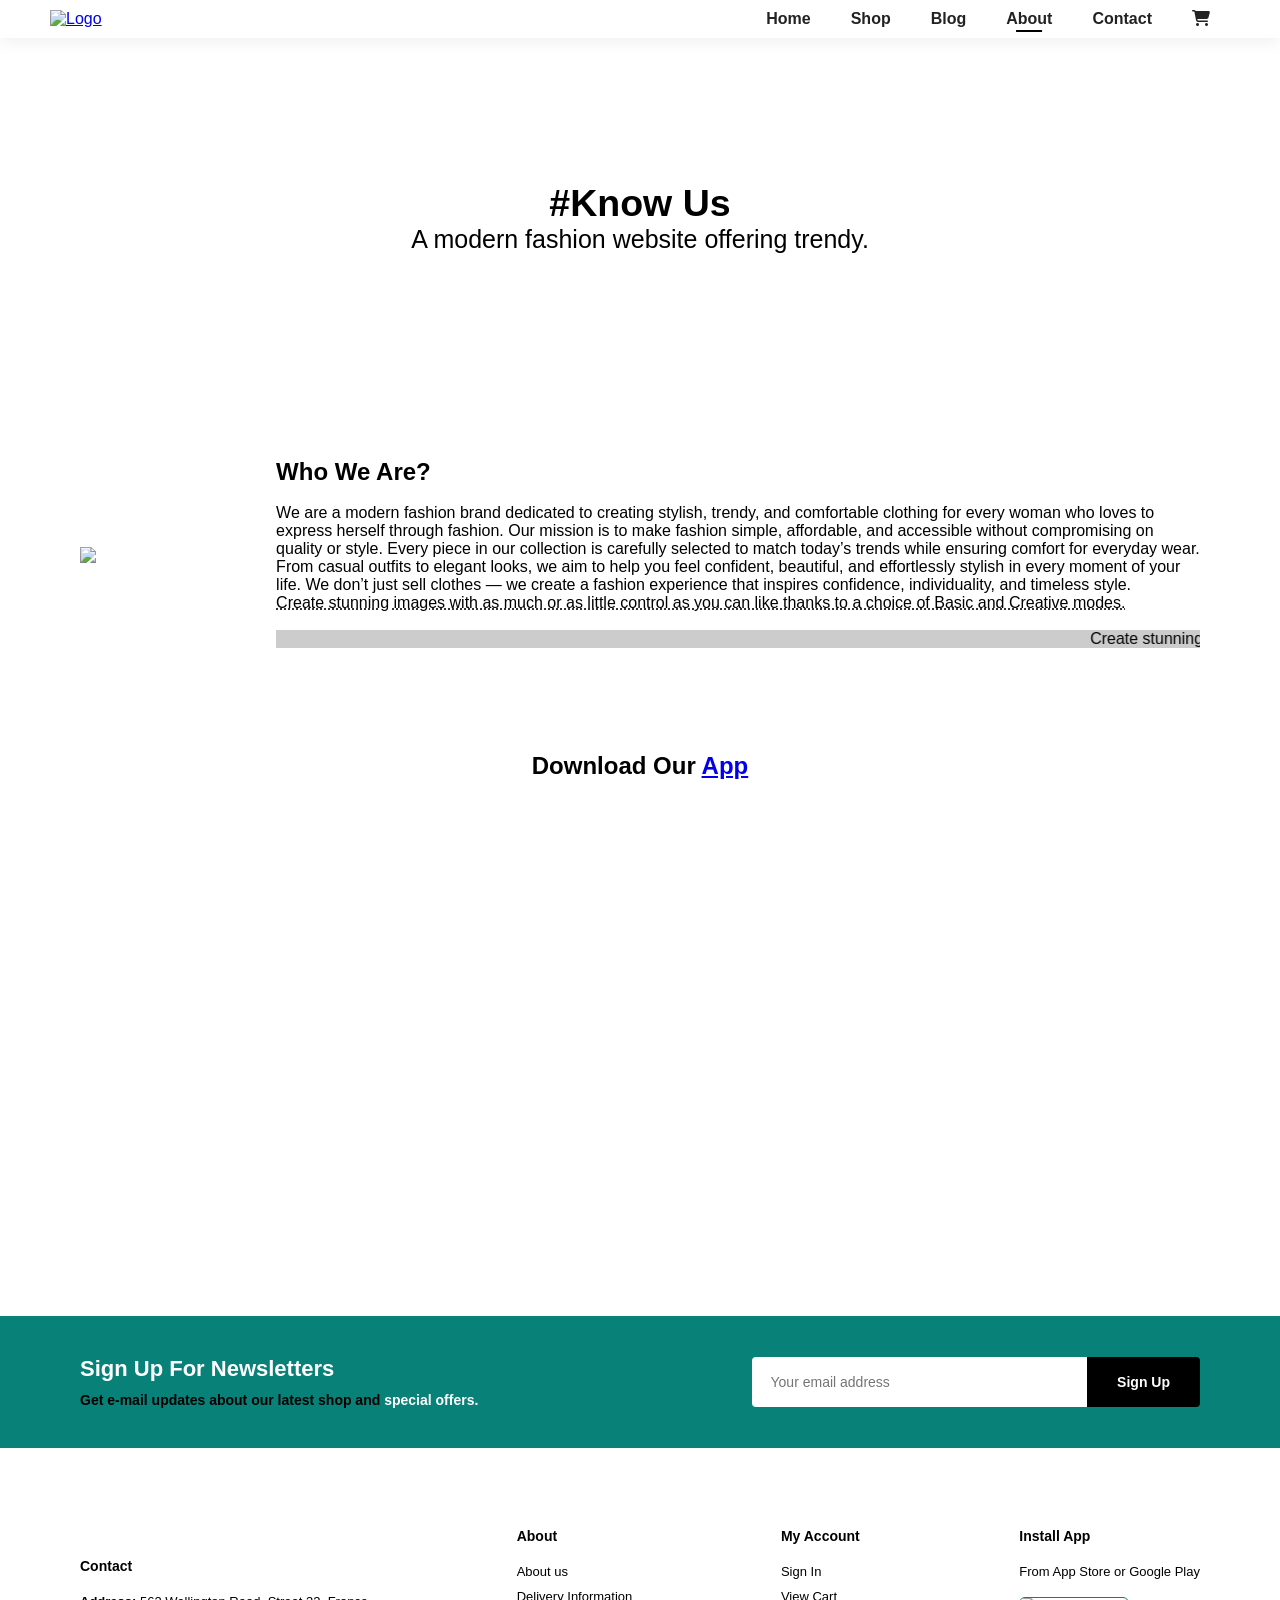
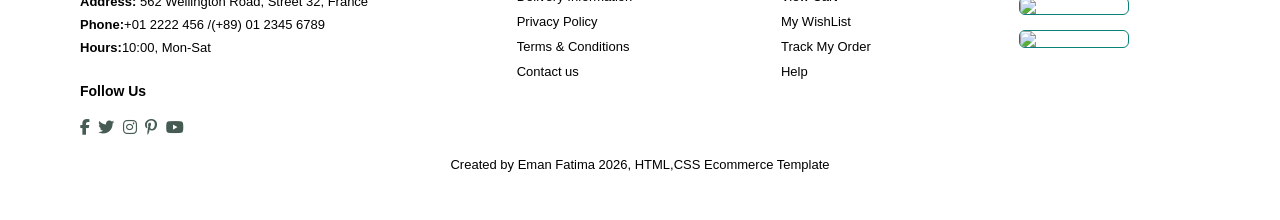
==== about.html @ 274ce92a "Add files via upload" ====
<!DOCTYPE html>
<html lang="en">
<head>
    <meta charset="UTF-8">
    <meta name="viewport" content="width=device-width, initial-scale=1.0">
    <title>E-commerce Website</title>
    <!-- Font Awesome -->
    <link rel="stylesheet" href="https://cdnjs.cloudflare.com/ajax/libs/font-awesome/6.5.0/css/all.min.css">
    <!-- Custom CSS -->
    <link rel="stylesheet" href="e-commerce.css">
</head>
<body>
  
  <!-- HEADER / NAVBAR -->
  <header id="header">
    <a href="#"><img src="images/preview.png" class="logo" alt="Logo"></a>
    <div>
        <ul id="navbar">
            <li><a  href="index.html">Home</a></li>
            <li><a href="shop.html">Shop</a></li>
            <li><a  href="blog.html">Blog</a></li>
            <li><a class="active" href="about.html">About</a></li>
            <li><a href="contact.html">Contact</a></li>
            <li><a href="cart.html"><i class="fa-solid fa-cart-shopping"></i></a></li>
        </ul>
    </div>
    <div id="mobile">
        <a href="cart.html"><i class="fa-solid fa-cart-shopping"></i></a>
        <i id="bar" class="fas fa-bars"></i>

    </div>
  </header>


  <!-- HERO SECTION -->
  <section id="page-header" class="about-header">
    <h2>#Know Us</h2>
    <p>A modern fashion website offering trendy.</p>
   
  </section>


  <section id="about-head" class="about-header">
    <img src="images/a.webp">
    <div>
        <h1>Who We Are?</h1><br>
        <p>We are a modern fashion brand dedicated to creating stylish, trendy, and comfortable clothing for every woman who loves to express herself through fashion. Our mission is to make fashion simple, affordable, and accessible without compromising on quality or style.

            Every piece in our collection is carefully selected to match today’s trends while ensuring comfort for everyday wear. From casual outfits to elegant looks, we aim to help you feel confident, beautiful, and effortlessly stylish in every moment of your life.
            
            We don’t just sell clothes — we create a fashion experience that inspires confidence, individuality, and timeless style.</p>


        <abbr title="">Create stunning images with as much or as little control as you can 
            like thanks to a choice of Basic and Creative modes.
        </abbr>

        <br><br>

        <marquee bgcolor="#ccc" loop="-1" scrollamount="5" width="100%">Create stunning
            images with as much or as less little control as you like thanks to a choice of Basic 
            and Creative modes.

        </marquee>
    </div>

  </section>



  <section id="about-app" class="section-p1">
    <h1>Download Our <a href="#">App</a></h1>
    <div class="video">
        <video autoplay muted loop src="images/fashion.mp4"></video>

    </div>
  </section>

  <section id="newsletter" class="section-p1 section-m1">
    <div class="newsletter">
        <h4>Sign Up For Newsletters</h4>
        <p>Get e-mail updates about our latest shop and <span>special offers.</span></p>
    </div>
    <div class="form">
        <input type="text" placeholder="Your email address">
        <button class="normal">Sign Up</button>

    </div>

  </section>


  <footer class="section-p1">
    <div class="col">
        <img class="logo"src="images/preview.png" alt="">
        <h4>Contact</h4>
        <p><strong>Address:</strong> 562 Wellington Road, Street 32, France</p>
        <p><strong>Phone:</strong>+01 2222 456 /(+89) 01 2345 6789</p>
        <p><strong>Hours:</strong>10:00, Mon-Sat</p>
<div class="follow">
    <h4>Follow Us</h4>
     <div class="icon">
        <i class="fab fa-facebook-f"></i>
        <i class="fab fa-twitter"></i>
        <i class="fab fa-instagram"></i>
        <i class="fab fa-pinterest-p"></i>
        <i class="fab fa-youtube"></i>
     </div>
</div>
    </div>

    <div class="col">
        <h4>About</h4>
        <a href="#">About us</a>
        <a href="#">Delivery Information</a>
        <a href="#">Privacy Policy</a>
        <a href="#">Terms & Conditions</a>
        <a href="#">Contact us</a>
    </div>

    <div class="col">
        <h4>My Account</h4>
        <a href="#">Sign In</a>
        <a href="#">View Cart</a>
        <a href="#">My WishList</a>
        <a href="#">Track My Order</a>
        <a href="#">Help</a>
    </div>
    <div class="col install">
        <h4>Install App</h4>
        <p>From App Store or Google Play</p>
        <div class="row">
            <img src="images/ew.png">
            <img src="images/view.png">
        </div>
    </div>
    <div class="copy-right">
        <p>Created by Eman Fatima 2026, HTML,CSS Ecommerce Template</p>

    </div>
  </footer>



  

  <script src="script.js"></script>
</body>
</html>
---- e-commerce.css ----
/* ================= GLOBAL ================= */
*{
    margin: 0;
    padding: 0;
    box-sizing: border-box;
    font-family: 'Spartan', sans-serif;
}

/* ================= LOGO ================= */
.logo {
    width: 120px;
    height: auto;
    object-fit: contain;
}

/* ================= HEADER ================= */
#header{
    display: flex;
    align-items: center;
    justify-content: space-between;
    padding: 10px 50px;
  
    box-shadow: 0 5px 15px rgba(0,0,0,0.06);
    position: relative;
    width: 100%;
    overflow: hidden;
}
*{
    max-width: 100%;
}

#navbar {
    display: flex;
    align-items: center;
    justify-content: center;
}

#navbar li{
    list-style: none;
    padding: 0 20px;
    position: relative;
}

#navbar li a {
    text-decoration: none;
    font-size: 16px;
    font-weight: 600;
    color: #222;
    transition: 0.3s ease;
}

#navbar li a.active::after,
#navbar li a:hover::after {
    content: "";
    width: 30%;
    height: 2px;
    background: black;
    position: absolute;
    bottom: -4px;
    left: 50%;
    transform: translateX(-50%);
}

/* ================= HERO SECTION ================= */
#hero{
    background-color: rgb(225, 233, 236);
    padding: 0 80px;
    min-height: 90vh;
    display: flex;
    align-items: center;
    justify-content: space-between;
}

.hero-text{
    max-width: 500px;
}

#hero h4{
    padding-bottom: 10px;
}

#hero h2{
    font-size: 40px;
    padding-bottom: 10px;
}

#hero h1{
    color: #088178;
    padding-bottom: 10px;
}

#hero p{
    padding-bottom: 10px;
}

#hero button{
    background-color:#088178;
    color: white;
    border: none;
    padding: 12px 35px;
    font-size: 16px;
    font-weight: 600;
    border-radius: 25px;
    cursor: pointer;
    transition: 0.3s ease;
    margin-top: 15px;
}

#hero button:hover{
    background-color: #088178;
    transform: scale(1.05);
}

.hero-image img{
    width: 450px;
}
.section-p1{
    padding: 40px 80px;
}
#feature{
    display: flex;
    align-items: center;
    justify-content: space-between;
    flex-wrap: wrap;
}

#feature .fe-box{
    width:180px;
    text-align: center;
    padding: 25px 15px;
    box-shadow: 20px 20px 34px rgb(0,0,0,0.03);
    border:1px solid #cce7d0;
    border-radius: 4px;
    margin: 15px 0;
}
#feature .fe-box img {
    width: 150px;     /* image chhoti karne ke liye */
    height: auto;    /* proportion maintain rahe */
    display: block;
    margin: 0 auto;  /* image center me rahe */
}
#feature .fe-box:hover{
    box-shadow: 10px 10px 54px rgba(70,62,221,0.1);
}
#feature .fe-box h6{
    display: inline-block;
    padding: 9px 8px 6px 8px;
    line-height: 1;
    border-radius: 4px;
    color:white;
    background-color:#088178;
}
#product1{
    text-align: center;
}
#product1 .pro-container{
    display:flex;
    justify-content: space-between;
    padding-top:20px;
    flex-wrap:wrap;
}



/* ================= PRODUCT SECTION ================= */
#product1 {
    text-align: center;
    padding: 40px 80px;
}

#product1 .pro-container {
    display: flex;
    flex-wrap: wrap;
    justify-content: space-between;
    align-items: stretch;
    gap: 20px; /* spacing between boxes */
}

#product1 .pro {
    width: 23%;        /* desktop: 4 per row */
    min-width: 250px;
    padding: 10px 12px;
    border: 2px solid #cce7d0;
    border-radius: 25px;
    cursor: pointer;
    box-shadow: 20px 20px 30px rgba(0,0,0,0.02);
    margin: 15px 0;
    transition: 0.2s ease;
    display: flex;
    flex-direction: column;
    justify-content: space-between;
    position: relative;
}

/* Images same height */
#product1 .pro img {
    width: 100%;
    height: 250px;          /* fixed height */
    object-fit: cover;      /* maintain aspect ratio inside box */
    border-radius: 20px;
    display: block;
}

/* Description */
#product1 .pro .des {
    text-align: start;
    padding: 10px 0;
}

#product1 .pro .des span {
    color: #606063;
    font-size: 14px;
}

#product1 .pro .des h5 {
    padding-top: 7px;
    color: #1a1a1a;
    font-size: 14px;
}

#product1 .pro .des i {
    font-size: 12px;
    color: rgb(243, 181, 25);
}

/* Price + cart container */
.price-cart {
    display: flex;
    align-items: center;
    justify-content: space-between;
    margin-top: 10px;
}

.price-cart h4 {
    font-size: 15px;
    font-weight: 700;
    color: #088178;
    margin: 0;
}

/* Cart icon styling */
.cart-icon {
    width: 40px;
    height: 40px;
    display: flex;
    align-items: center;
    justify-content: center;
    border-radius: 50%;
    background-color: #e8f6ea;
    border: 1px solid #cce7d0;
    color: #FF5733 !important;  /* desired color */
    font-size: 20px;
    cursor: pointer;
}
a i.fa-cart-arrow-down {
    color: black !important;  /* apna desired color */
    font-size: 20px;             /* optional size */
}
.section-m1{
    padding: 40px 80px;
}
#banner{
    display: flex;
    flex-direction: column;
    justify-content: center;
    align-items: center;
    text-align: center;
    background-image:url(images/sale.jpg);
  width: 100%;height:40vh;
  background-size: cover;
  background-position: center;
}
#banner h4{
    color:#fff;
    font-size:16px;
}
#banner h2{
    color:#fff;
    font-size:30px;
    padding: 10px 0;
}
#banner h2 span{
    color:black;
}
button.normal{
    font-size:14px;
    font-weight: 600;
    padding: 15px 30px;
    color: black;
    background-color: white;
    border-radius: 4px;
    cursor: pointer;
    border:none;
    outline:none;
    transition: 0.2s;

}
img{
    transition: transform 0.4s ease, box-shadow 0.4s ease;
    max-width: 100%;
    height: auto;
}

img:hover{
    transform: scale(1.08);
    box-shadow: 0 10px 25px rgba(0,0,0,0.2);
}
.section-m1{
    margin:40px 0;
}
button.normal{
font-size: 14px;
font-weight: 800;
padding:15px 30px;
color:black;
background-color: white;
border-radius: 4px;
cursor:pointer;
border:none;
outline:none;
transition:0.2s;
}
button.white{
    font-size: 14px;
    font-weight: 800;
    padding:8px 16px;
    color:black;
    background-color: white;
    border-radius: 1px;
    cursor:pointer;
    border:none;
    outline:none;
    transition:0.2s;
    }
    
#banner button:hover{
    background:  #088178;
    color:white;
}

#sm-banner {
    display: flex;
    justify-content: space-between;
    flex-wrap: wrap;
    gap: 20px;
}

#sm-banner .banner-box {
    flex: 1 1 48%;
    min-height: 60vh;
    height: auto;
    display: flex;
    flex-direction: column;
    justify-content: center;
    align-items: flex-start;
    text-align: left;
    padding: 40px 20px;

    color: #fff;
    border-radius: 10px;
    background-size: cover;
    background-position: center;
    background-repeat: no-repeat;

    position: relative;  /* for overlay */
}

#sm-banner .banner-box h4 {
    font-size: 20px;
    font-weight: 300;
    margin-bottom: 10px;
}

#sm-banner .banner-box h2 {
    font-size: 28px;
    font-weight: 800;
    margin-bottom: 10px;
}

#sm-banner .banner-box span {
    font-size: 14px;
    font-weight: 500;
    margin-bottom: 15px;
}

#sm-banner .banner-box button {
    padding: 8px 16px;
    font-size: 14px;
    border-radius: 5px;
    border: none;
    cursor: pointer;
    transition: 0.3s;
}

#sm-banner .banner-box:hover button {
    background: #088178;
    border: 1px solid;
}

/* Optional overlay */
#sm-banner .banner-box::before {
    content: "";
    position: absolute;
    top: 0; left: 0;
    width: 100%; height: 100%;
    background-color: rgba(0,0,0,0.2);
    border-radius: 10px;
    z-index: 1;
}

#sm-banner .banner-box * {
    position: relative;
    z-index: 2;
}
#banner3 .banner-box{
    display: flex;
    flex-direction: column;
    justify-content: center;
    align-items: center;
    align-items: flex-start;
    min-width: 30%;
    height: 30vh;
    background-size: cover;
    background-position: center;
    padding: 20px;
    margin-bottom: 20px;
}

#banner3{
    display: flex;
    justify-content: space-between;
    flex-wrap: wrap;
    
}
#banner3 h2{
    color: white;
    font-weight: 800;
    font-size: 22px;
}
#newsletter{
    display: flex;
    justify-content: space-between;
    flex-wrap: wrap;
    align-items: center;
    background-color: #088178;

}
#newsletter h4{
    font-size: 22px;
    font-weight: 700;
    color: white;
    margin-bottom: 10px;
}
#newsletter p{
    font-size: 14px;
    font-weight: 600;
    color: black;
    margin-top: 8px;
}
#newsletter p span{
    color: white;
}
#newsletter .form{
    display: flex;
    width: 40%;
}
#newsletter input{
    height: 3.125rem;
    padding: 0 1.25em;
    font-size: 14px;
    width: 100%;
    border: 1px solid transparent;
    border-radius: 4px;
    outline:none;
    border-top-right-radius: 0;
    border-bottom-right-radius: 0;
}
#newsletter button{
    background-color: black;
    color: white;
    white-space: nowrap;
    border-top-left-radius: 0;
    border-bottom-left-radius:0 ;
}
.col img {
    width: 110px;   /* size adjust kar sakti ho */
    height: auto;
    display: block;
    margin-bottom: 15px;
  }
  .col img:hover {
    box-shadow: none;
    transform: none;
  }
  footer{
    display:flex;
    flex-wrap:wrap;
    justify-content: space-between;
  }
footer .col{
    display: flex;
    flex-direction: column;
    align-items: flex-start;
    margin-bottom: 20px;

}
footer .logo{
    margin-bottom: 30px;
}
footer h4{
    font-size: 14px;
    padding-bottom: 20px;
}
footer p{
    font-size: 13px;
    margin: 0 0 8px 0;
}
footer a{
    font-size: 13px;
    text-decoration: none;
    color: black;
    margin-bottom: 10px;
}
footer .follow{
    margin-top: 20px;
}
footer .follow i{
    color: #465b52;
    padding-right: 4px;
    cursor: pointer;
}
footer .install .row img{
    border: 1px solid #088178;
    border-radius: 6px;
}
footer .install img{
    margin: 10px 0 15px 0;
}
footer .follow i:hover,
footer a:hover{
    color:#088178;
}

footer .copy-right {
   width:100%;
   text-align:center;
  }

#mobile{
    display: none;
    align-items: center;
}

#hero,
.section-p1,
.section-m1,
#product1 {
    width: 100%;
    overflow: hidden;
}
html, body {
    overflow-x: hidden;
}
/*SHOP PAGEEEEEE*/
#page-header{
    background-image: url(images/0.jpg);
    width: 100%;
    height: 40vh;
    background-size: cover;
    background-position: center;
    display: flex;
    justify-content: center;
    align-items: center;
    text-align: center;
    flex-direction: column;
    padding: 14px;
    font-size: 25px;
}
#page-header h2,
#page-header p{
    color: black;
}
#pagination{
    text-align: center;
}
#pagination a{
    text-decoration: none;
    background-color: #088178;
    padding:15px 20px ;
    border-radius: 4px;
    color: #e8f6ea;
    font-weight: 600;

}
#pagination a i {
    font-size: 16px;
    font-weight: 600;
}
#productdetails .single-pro-image{
    width: 40%;
    min-width: 300px;
    background-color:#e8f6ea;
}
#productdetails{
    display: flex;
    margin-top: 20px;
    flex-wrap: wrap;
}
#productdetails .single-pro-details{
    width:50%;
    padding-top:30px;
}
#productdetails .single-pro-details h4{
    padding: 40px 0 20px 0;
}
#productdetails .single-pro-details h2{
    font-size: 26px;
}
#productdetails .single-pro-details select{
    display:block;
    padding: 5px 10px;
    margin-bottom: 10px;
}
#productdetails .single-pro-details input{
    width: 50px;
    height: 47px;
    padding-left: 10px;
    font-size: 16px;
    margin-right: 10px;
}
#productdetails .single-pro-details button{
    background: #088178;
    color: white;
}

#productdetails .single-pro-details span{
    line-height: 25px;
}



#productdetails .single-pro-image{
    width: 40%;
    margin-right: 50px;
    background-color:#e8f6ea;
}
#prodetils{
    display:flex;
    margin-top: 20px;
}

#page-header.blog-header{
    background-image: url("images/5c.jpg"); /* apni image ka path */
    height: 40vh;
    width: 100%;
    background-size: cover;
    background-position: center;
    display: flex;
    flex-direction: column;
    justify-content: center;
    align-items: center;
}
#blog{
    padding: 150px 150px 0 150px;
}
#blog .blog-box{
    display: flex;
    align-items: center;
    width: 100%;
    position: relative;
    padding-bottom: 90px;
}
#blog .blog-img{
    
    margin-right: 40px;
    z-index: 1;
    position: relative;
    width: 50%;
    height: auto;
    display: block;
    object-fit: contain;

}
#blog img{
    width: 100%;
    height: 300px;
    object-fit: contain;
    background: #fff;
}
#blog .blog-details{
    width: 50%;
}
#blog .blog-details a{
    text-decoration: none;
    font-size: 11px;
    color: black;
    font-weight: 700;
    position: relative;
    transition: 0.3s;
     display: inline-block;  /* IMPORTANT */
    margin-top: 15px; 
}
#blog .blog-details h4{
    margin-bottom: 15px; /* gap add */
}

#blog .blog-details p,
#blog .blog-details span{
    margin-top: 15px; /* optional */
}
#blog .blog-details a::after{
    content: "";
    width: 50px;
    height: 1px;
    background-color: black;
    position: absolute;
    top:4px;
    right: -60px;
}

#blog .blog-details a:hover{
    color: #088178;
}
#blog .blog-details h1{
    position: absolute;
    top:-40px;
     left:0;
     font-size: 70px;
     font-weight: 700;
     color: #c9cbce;
     z-index: -9;
}

.blog-date{
    position: absolute;
    top: -60px;   /* 👈 yeh best balance hai */
    left: 0;
    font-size: 70px;
    font-weight: 700;
    color: #c9cbce;
    z-index: 2;   /* 👈 IMPORTANT */
}
#page-header.about-header{
    background-image: url(images/cloudy.jpg);
}
#about-head{
    display:flex;
    align-items: center;
    gap:40px;
    padding: 60px 80px;
}
#about-head img{
    width: 50%;
    height: auto;
    display: block;
}
#about-head div{
    padding-left: 40px;
}

#about-app{
    text-align: center;
}
#about-app .video{
    width: 70%;
    margin: 30px auto;
}
#about-app .video video{
    width: 100%;
    height: 100%;
    border-radius: 20px;
}
#page-header.contact-header{
    background-image: url(images/us.jpg);
}

#contact-details{
    display: flex;
    align-items: center;
    justify-content: space-between;
}
#contact-details .details{
    width: 40%;
}
#contact-details .details span,
#form-details form span{

    font-size: 12px;
}
#contact-details .details h2,
#form-details form h2{
    font-size: 26px;
    line-height: 35px;
    padding: 20px 0;
}
#contact-details .details h3{
font-size: 16px;
padding-bottom: 15px;
}
#contact-details .details li{

    list-style: none;
    display: flex;
    padding: 10px 0;
}
#contact-details .details li i{
    font-size: 14px;
    padding-right: 22px;
}
#contact-details .details li p{
    margin: 0;
    font-size: 14px;
}

#contact-details .details .map{
    width: 55%;
    height: 400px;
}
#contact-details .details .map iframe{
width: 100%;
height: 100%;
}
#form-details form{
    width: 65%;
    display: flex;
    flex-direction: column;
    align-items: flex-start;
}
#form-details form input,
#form-details form textarea{
    width: 100%;
    padding: 12px 15px;
    outline: none;
    margin-bottom: 20px;
    border: 1px solid #e1e1e1;
}
#form-details form button{
    background-color: #088178;
    color: #fff;
}
#form-details .people div{
padding-top: 25px;
}
#form-details .people div img{
    width: 65px;
    height: 65px;
    object-fit: cover;
    margin-right: 15px;
    border-radius: 50%;
}
#form-details .people div p{
    color: gray;
    margin: 0;
    font-size: 13px;
    line-height: 15px;
}
#form-details .people div p span{
    display: block;
    font-size: 16px;
    font-weight: 600;
    color: #000;
}
#form-details{
    display: flex;
    justify-content: space-between;
    margin: 30px;
    padding: 80px;
    border: 1px solid white;
}
/* ===== PAGE HEADER ===== */
#page-header.cart-header{
    background-image: url("images/cloudy.jpg");
    height: 250px;
    background-size: cover;
    background-position: center;
    background-repeat: no-repeat;

    display: flex;
    flex-direction: column;
    justify-content: center;
    align-items: center;
}


/* ===== CART TABLE ===== */
#cart table{
    width: 100%;
    border-collapse: collapse;
    table-layout: auto;   /* IMPORTANT FIX */
}

/* TABLE HEAD */
#cart table thead td{
    font-weight: 600;
    padding: 15px 0;
}

/* TABLE CELLS */
#cart table td{
    text-align: center;
    padding: 15px;
    vertical-align: middle;
}

/* IMAGE FIX (MAIN ISSUE) */
#cart table img{
    width: 80px;
    height: 80px;
    object-fit: cover;
    display: block;
    margin: auto;
}

/* COLUMN WIDTHS */
#cart table td:nth-child(1){ width: 80px; }
#cart table td:nth-child(2){ width: 120px; }
#cart table td:nth-child(3){
    width: 250px;
    text-align: left;
}
#cart table td:nth-child(4){ width: 120px; }
#cart table td:nth-child(5){ width: 120px; }
#cart table td:nth-child(6){ width: 120px; }

/* INPUT (QUANTITY) */
#cart table input{
    width: 60px;
    padding: 5px;
    text-align: center;
}

/* REMOVE ICON */
#cart table i{
    font-size: 18px;
    cursor: pointer;
}
#cart table thead{
    border: 1px solid #e2e9e1;
    border-left: none;
    border-right: none;
}
#cart table thead td{
    font-weight: 700;
    text-transform: uppercase;
    font-size: 13px;
    padding: 18px 0;
}
#cart table tbody tr td{
    padding-top: 15px;
}
#cart table tbody td{
    font-size: 13px;
}
#cart-add{
    display: flex;
    flex-wrap: wrap;
    justify-content: space-between;
}
#coupon {
    width: 50%;
    margin-bottom: 30px;
}
#coupon h3,
#subtotal h3{
    padding-bottom: 15px;
}
#coupon input{
padding: 10px 20px;
outline: none;
width: 60%;
margin-right:10px ;
border: 1px solid #e2e9e1;
}

#coupon button,
#subtotal button{
    background-color: #088178;
    color: white;
    padding: 12px 20px;
}
#subtotal {
    width: 50%;
    margin-bottom: 30px;
    border: 1px solid #e2e9e1;
    padding: 30px;
}
#subtotal table{
    border-collapse: collapse;
    width: 100%;
    margin-bottom: 20px;
}
#subtotal table td{
    width: 50%;
    border: 1px solid #e2e9e1;
    padding: 10px;
    font-size: 13px;
}




















@media (max-width: 768px){

    #productdetails{
        flex-direction: column;
    }

    #productdetails .single-pro-image,
    #productdetails .single-pro-details{
        width: 100%;
    }

    #productdetails .single-pro-details{
        padding-top: 20px;
    }
}

/* ================= TABLET ================= */
@media (max-width: 992px){

    #hero{
        flex-direction: column;
        text-align: center;
        padding: 40px 20px;
    }

    .hero-image img{
        width: 100%;
        max-width: 350px;
        margin-top: 20px;
    }

    #product1 .pro{
        width: 48%;
    }

    #feature{
        justify-content: center;
        gap: 20px;
    }
}

/* ================= MOBILE ================= */
@media (max-width: 576px){

    #header{
        padding: 10px 20px;
    }

    #hero h2{
        font-size: 28px;
    }

    #hero h1{
        font-size: 32px;
    }

    #product1 .pro{
        width: 100%;
    }

    #newsletter .form{
        width: 100%;
    }

    #sm-banner .banner-box{
        flex: 1 1 100%;
    }

    #banner3{
        flex-direction: column;
    }
#form-details {
    padding: 40px;
}
#form-details form{
    width:50%
}





}
@media (max-width: 768px){
    #hero{
        flex-direction: column;
        text-align: center;
        padding: 20px;
    }

    .hero-text{
        max-width: 100%;
    }

    .hero-image img{
        width: 100%;
        max-width: 300px;
    }
 #blog{
    padding: 100px 20px 0 20px;
 }
 #blog .blog-box{
    display: flex;
    flex-direction: column;
    align-items: flex-start;
 }
#blog .blog-img{
    width: 100%;
    margin-right: 0px;
    margin-bottom: 30px;
}
#blog .blog-details{
    width: 100%;
}
#form-details{
    flex-direction: column;
}
#contact-details .details{
    width: 100%;
}
#form-details{
    margin: 10px;
    padding: 30px 10px;
    flex-wrap: wrap;
}
#form-details form{
    width:100%;
    margin-bottom: 30px;
}
#cart{
    overflow: auto;
}
#cart table{
    width: 100%;
    border-collapse: collapse;
    table-layout: fixed;
    white-space: nowrap;
}
#cart-add{
    flex-direction: column;
}
#coupon{

    width: 100%;  
}
#subtotal{
    width:100%;
    margin-bottom: 30px;
    border: 1px solid #e2e9e1;
    padding:30px;
}



}
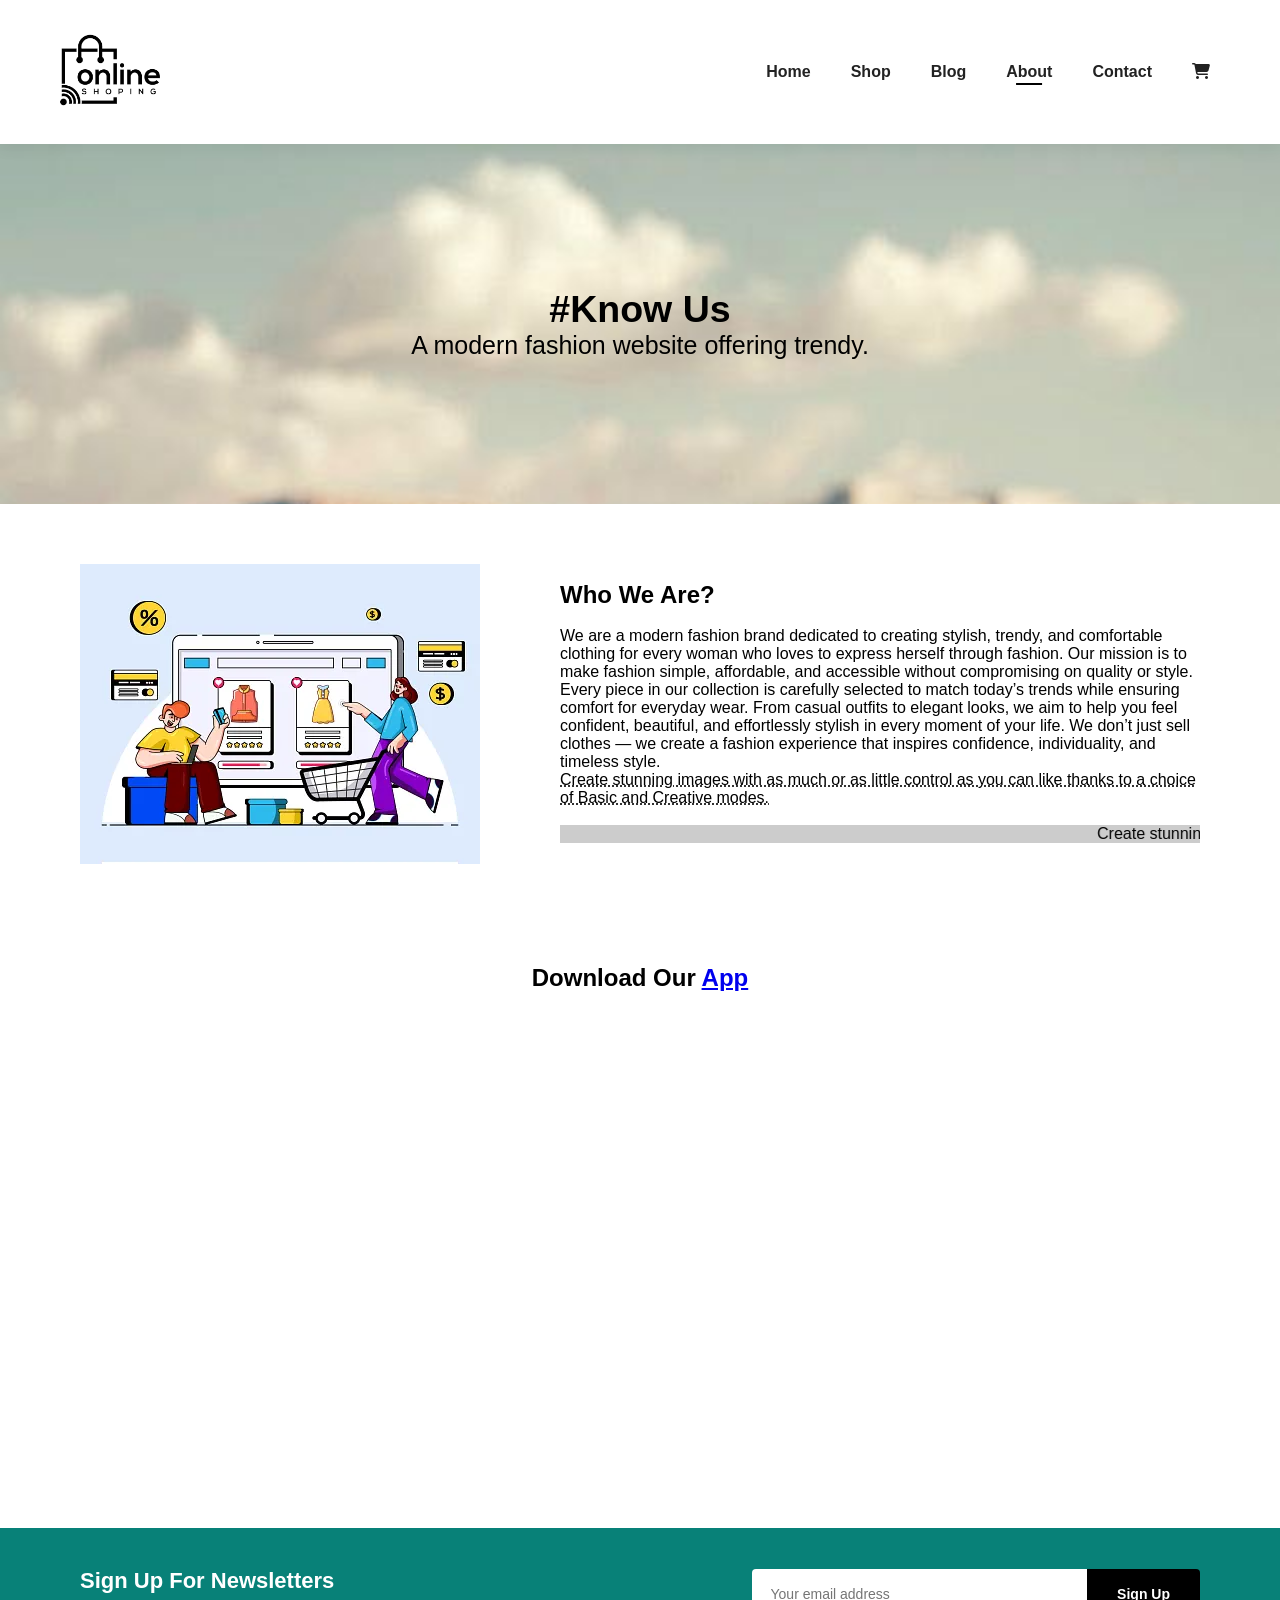
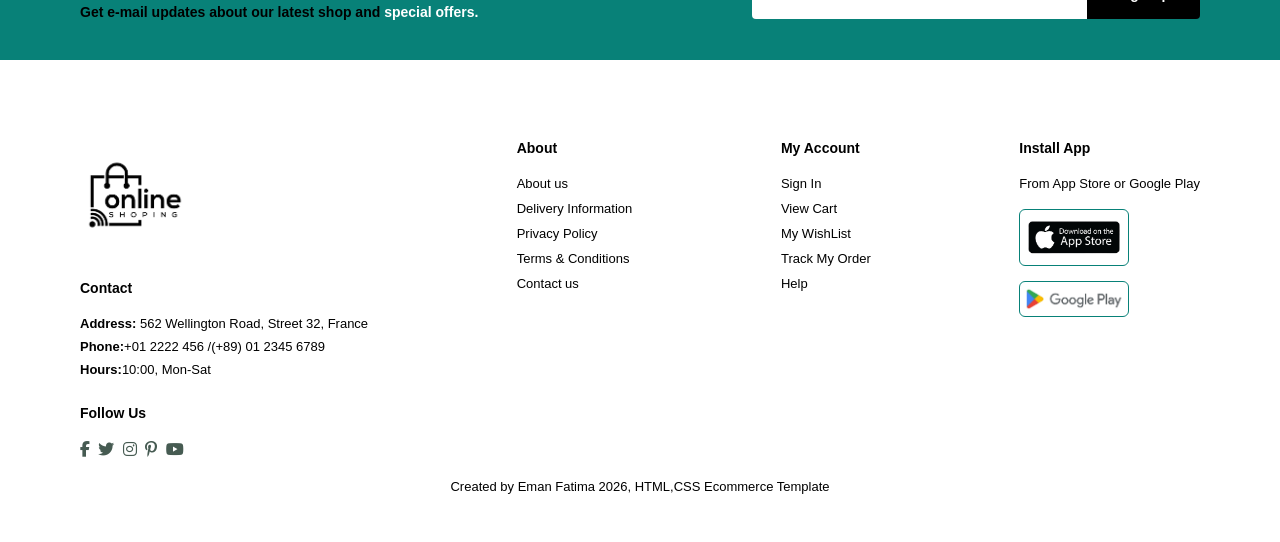
==== commit 73691362: "Fix paths" ====
--- a/about.html
+++ b/about.html
@@ -13,7 +13,7 @@
   
   <!-- HEADER / NAVBAR -->
   <header id="header">
-    <a href="#"><img src="images/preview.png" class="logo" alt="Logo"></a>
+    <a href="#"><img src="preview.png" class="logo" alt="Logo"></a>
     <div>
         <ul id="navbar">
             <li><a  href="index.html">Home</a></li>
@@ -41,7 +41,7 @@
 
 
   <section id="about-head" class="about-header">
-    <img src="images/a.webp">
+    <img src="a.webp">
     <div>
         <h1>Who We Are?</h1><br>
         <p>We are a modern fashion brand dedicated to creating stylish, trendy, and comfortable clothing for every woman who loves to express herself through fashion. Our mission is to make fashion simple, affordable, and accessible without compromising on quality or style.
@@ -71,7 +71,7 @@
   <section id="about-app" class="section-p1">
     <h1>Download Our <a href="#">App</a></h1>
     <div class="video">
-        <video autoplay muted loop src="images/fashion.mp4"></video>
+        <video autoplay muted loop src="fashion.mp4"></video>
 
     </div>
   </section>
@@ -92,7 +92,7 @@
 
   <footer class="section-p1">
     <div class="col">
-        <img class="logo"src="images/preview.png" alt="">
+        <img class="logo"src="preview.png" alt="">
         <h4>Contact</h4>
         <p><strong>Address:</strong> 562 Wellington Road, Street 32, France</p>
         <p><strong>Phone:</strong>+01 2222 456 /(+89) 01 2345 6789</p>
@@ -130,8 +130,8 @@
         <h4>Install App</h4>
         <p>From App Store or Google Play</p>
         <div class="row">
-            <img src="images/ew.png">
-            <img src="images/view.png">
+            <img src="ew.png">
+            <img src="view.png">
         </div>
     </div>
     <div class="copy-right">
--- a/e-commerce.css
+++ b/e-commerce.css
@@ -265,7 +265,7 @@
     justify-content: center;
     align-items: center;
     text-align: center;
-    background-image:url(images/sale.jpg);
+    background-image:url(sale.jpg);
   width: 100%;height:40vh;
   background-size: cover;
   background-position: center;
@@ -563,7 +563,7 @@
 }
 /*SHOP PAGEEEEEE*/
 #page-header{
-    background-image: url(images/0.jpg);
+    background-image: url(0.jpg);
     width: 100%;
     height: 40vh;
     background-size: cover;
@@ -650,7 +650,7 @@
 }
 
 #page-header.blog-header{
-    background-image: url("images/5c.jpg"); /* apni image ka path */
+    background-image: url("5c.jpg"); /* apni image ka path */
     height: 40vh;
     width: 100%;
     background-size: cover;
@@ -741,7 +741,7 @@
     z-index: 2;   /* 👈 IMPORTANT */
 }
 #page-header.about-header{
-    background-image: url(images/cloudy.jpg);
+    background-image: url(cloudy.jpg);
 }
 #about-head{
     display:flex;
@@ -771,7 +771,7 @@
     border-radius: 20px;
 }
 #page-header.contact-header{
-    background-image: url(images/us.jpg);
+    background-image: url(us.jpg);
 }
 
 #contact-details{
@@ -869,7 +869,7 @@
 }
 /* ===== PAGE HEADER ===== */
 #page-header.cart-header{
-    background-image: url("images/cloudy.jpg");
+    background-image: url("cloudy.jpg");
     height: 250px;
     background-size: cover;
     background-position: center;
